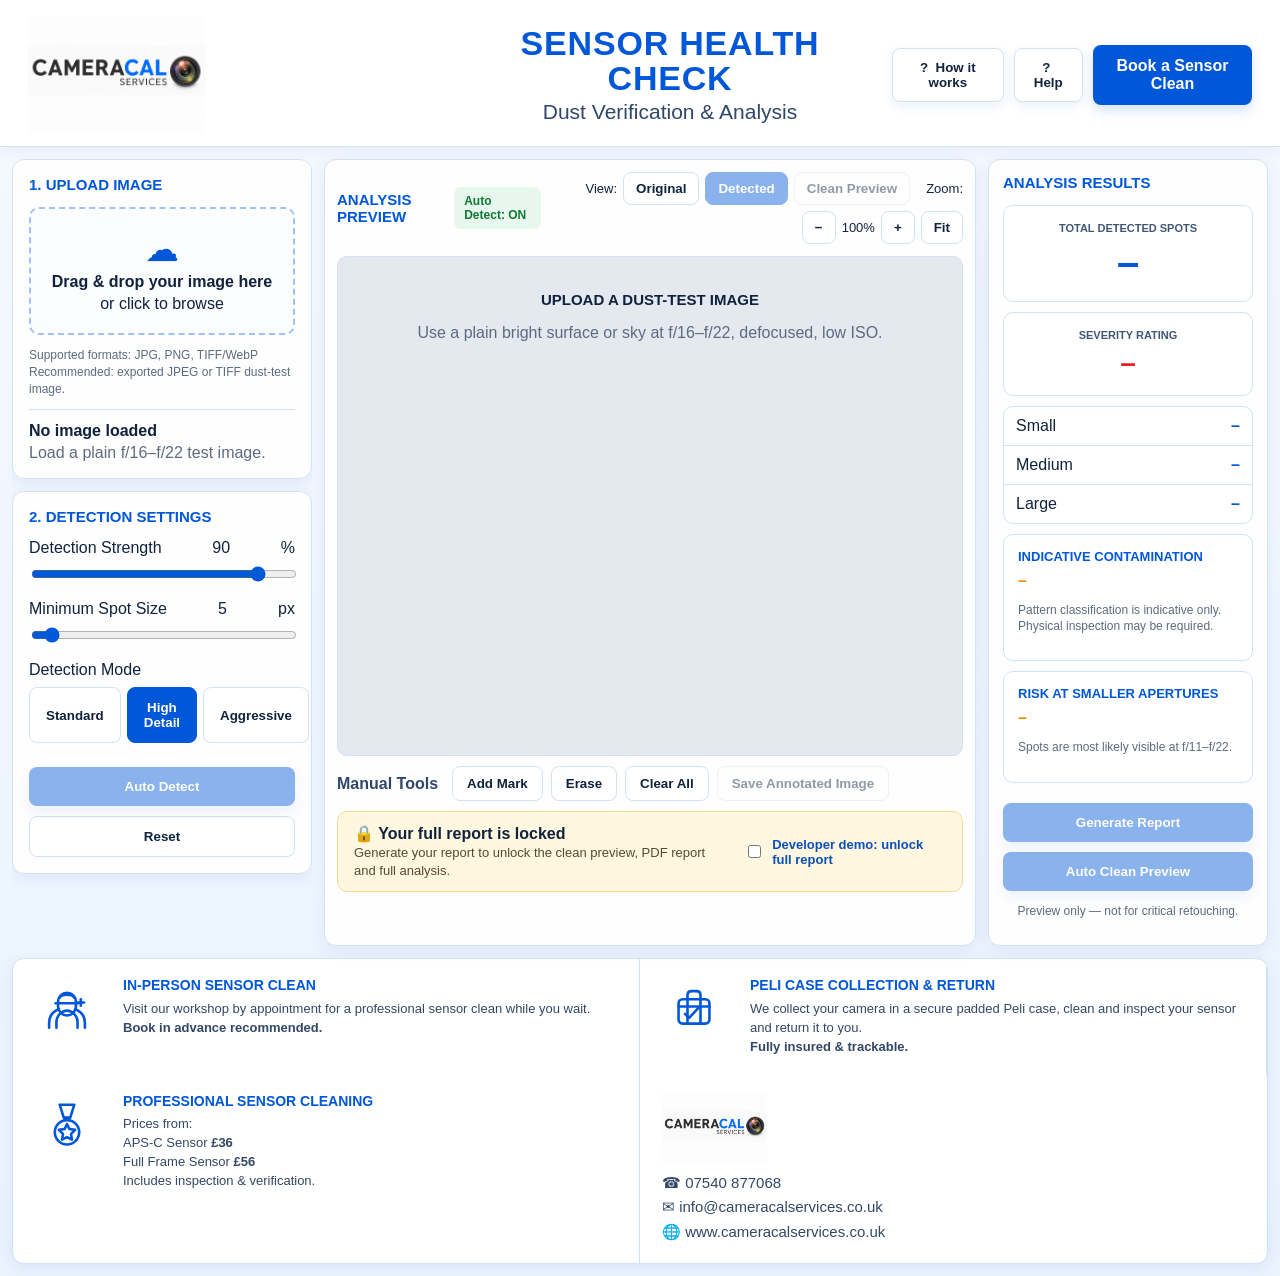
==== index-minimal-icons.html @ aa366538 "Add files via upload" ====
<!doctype html>
<html lang="en">
<head>
  <meta charset="utf-8" />
  <meta name="viewport" content="width=device-width,initial-scale=1" />
  <title>Cameracal Services – Sensor Health Check</title>
  <link rel="stylesheet" href="styles.css" />
</head>
<body>
  <header class="topbar">
    <div class="brand">
      <img class="brandLogo" src="cameracal-services-logo.jpeg" alt="Cameracal Services" />
    </div>
    <div class="titleBlock">
      <h1>Sensor Health Check</h1>
      <p>Dust Verification &amp; Analysis</p>
    </div>
    <nav class="topNav">
      <button type="button" class="plainBtn">?&nbsp; How it works</button>
      <button type="button" class="plainBtn">?&nbsp; Help</button>
      <a class="bookBtn" href="mailto:info@cameracalservices.co.uk?subject=Sensor%20cleaning%20booking%20request">Book a Sensor Clean</a>
    </nav>
  </header>

  <main class="appShell">
    <aside class="panel leftPanel">
      <section class="stepCard">
        <h2>1. Upload Image</h2>
        <label class="dropZone">
          <span class="uploadIcon">☁</span>
          <strong>Drag &amp; drop your image here</strong>
          <span>or click to browse</span>
          <input id="fileInput" type="file" accept="image/jpeg,image/png,image/tiff,image/webp" />
        </label>
        <p class="small">Supported formats: JPG, PNG, TIFF/WebP<br>Recommended: exported JPEG or TIFF dust-test image.</p>
        <div class="fileSummary" id="fileSummary"><strong>No image loaded</strong><span>Load a plain f/16–f/22 test image.</span></div>
      </section>

      <section class="stepCard">
        <h2>2. Detection Settings</h2>
        <label class="rangeLabel">Detection Strength <span id="sensValue">90</span>%</label>
        <input id="sensitivity" type="range" min="20" max="100" value="90" />
        <label class="rangeLabel">Minimum Spot Size <span id="sizeValue">5</span> px</label>
        <input id="minSize" type="range" min="1" max="80" value="5" />
        <label class="rangeLabel">Detection Mode</label>
        <div class="modeGrid"><button class="mode" type="button">Standard</button><button class="mode active" type="button">High Detail</button><button class="mode" type="button">Aggressive</button></div>
        <button id="detectBtn" disabled>Auto Detect</button>
        <button id="resetBtn" type="button">Reset</button>
      </section>
    </aside>

    <section class="canvasSection panel">
      <div class="analysisHeader">
        <h2>Analysis Preview <span class="pill">Auto Detect: ON</span></h2>
        <div class="viewControls">
          <span>View:</span>
          <button class="tab" id="viewOriginal" type="button">Original</button>
          <button class="tab active" id="toggleOverlay" disabled type="button">Detected</button>
          <button class="tab" id="toggleClean" disabled type="button">Clean Preview</button>
          <span class="zoomText">Zoom:</span>
          <button class="tab" id="zoomOut" type="button">−</button>
          <span id="zoomLabel">100%</span>
          <button class="tab" id="zoomIn" type="button">+</button>
          <button class="tab" id="fitBtn" type="button">Fit</button>
        </div>
      </div>
      <div class="canvasWrap" id="canvasWrap">
        <canvas id="mainCanvas"></canvas>
        <div class="emptyState" id="emptyState">
          <h2>Upload a dust-test image</h2>
          <p>Use a plain bright surface or sky at f/16–f/22, defocused, low ISO.</p>
        </div>
      </div>
      <div class="manualTools">
        <span>Manual Tools</span>
        <button data-tool="mark" class="tool">Add Mark</button>
        <button data-tool="erase" class="tool">Erase</button>
        <button id="clearManual" type="button">Clear All</button>
        <button id="saveBtn" disabled>Save Annotated Image</button>
      </div>
      <div class="paywallBar">
        <div><strong>🔒 Your full report is locked</strong><br><span>Generate your report to unlock the clean preview, PDF report and full analysis.</span></div>
        <label class="unlockToggle"><input type="checkbox" id="paidToggle"> Developer demo: unlock full report</label>
      </div>
    </section>

    <aside class="panel rightPanel">
      <h2>Analysis Results</h2>
      <div class="resultCard"><span>Total Detected Spots</span><strong id="spotCount">–</strong></div>
      <div class="resultCard"><span>Severity Rating</span><strong id="severity">–</strong></div>
      <div class="splitStats"><div>Small <b id="smallCount">–</b></div><div>Medium <b id="mediumCount">–</b></div><div>Large <b id="largeCount">–</b></div></div>
      <div class="infoCard"><h3>Indicative Contamination</h3><strong id="pattern">–</strong><p>Pattern classification is indicative only. Physical inspection may be required.</p></div>
      <div class="infoCard"><h3>Risk at Smaller Apertures</h3><strong id="apertureRisk">–</strong><p>Spots are most likely visible at f/11–f/22.</p></div>
      <button id="reportBtn" disabled>Generate Report</button>
      <button id="cleanupBtn" disabled>Auto Clean Preview</button>
      <p class="small center">Preview only — not for critical retouching.</p>
    </aside>
  </main>

  <footer class="serviceFooter footerVariant footer-minimal">
    <div class="serviceCard">
      <span class="serviceIcon serviceIconSvg" aria-hidden="true">
        <svg viewBox="0 0 64 64" role="img"><path d="M21 29a11 11 0 0 0 22 0v-6a11 11 0 0 0-22 0v6Z"/><path d="M18 25h28"/><path d="M23 18c3-5 15-5 18 0"/><path d="M19 55v-7c0-8 7-14 13-14s13 6 13 14v7"/><path d="M10 55v-6c0-8 5-14 12-17"/><path d="M54 55v-6c0-8-5-14-12-17"/><path d="M49 20v8"/><path d="M45 24h8"/></svg>
      </span>
      <div><strong>In-Person Sensor Clean</strong><p>Visit our workshop by appointment for a professional sensor clean while you wait.<br><b>Book in advance recommended.</b></p></div>
    </div>
    <div class="serviceCard">
      <span class="serviceIcon serviceIconSvg" aria-hidden="true">
        <svg viewBox="0 0 64 64" role="img"><rect x="13" y="20" width="38" height="30" rx="5"/><path d="M24 20v-5c0-3 2-5 5-5h6c3 0 5 2 5 5v5"/><path d="M13 29h38"/><path d="M24 20v30"/><path d="M40 20v30"/><path d="M21 38l5 5 12-13"/></svg>
      </span>
      <div><strong>Peli Case Collection &amp; Return</strong><p>We collect your camera in a secure padded Peli case, clean and inspect your sensor and return it to you.<br><b>Fully insured &amp; trackable.</b></p></div>
    </div>
    <div class="serviceCard">
      <span class="serviceIcon serviceIconSvg" aria-hidden="true">
        <svg viewBox="0 0 64 64" role="img"><path d="M23 7h18l-5 16h-8L23 7Z"/><path d="M29 23h6"/><circle cx="32" cy="41" r="15"/><path d="M32 31l3 6 7 1-5 5 1 7-6-3-6 3 1-7-5-5 7-1 3-6Z"/></svg>
      </span>
      <div><strong>Professional Sensor Cleaning</strong><p>Prices from:<br>APS-C Sensor <b>£36</b><br>Full Frame Sensor <b>£56</b><br>Includes inspection &amp; verification.</p></div>
    </div>
    <div class="contactBox"><img src="cameracal-services-logo.jpeg" alt="Cameracal Services"><p>☎ 07540 877068<br>✉ info@cameracalservices.co.uk<br>🌐 www.cameracalservices.co.uk</p></div>
  </footer>
  <script src="app.js"></script>
</body>
</html>
---- styles.css ----
:root{--bg:#eef5ff;--panel:#ffffff;--panel2:#f7fbff;--text:#10223d;--muted:#5d6b80;--blue:#0057d8;--blue2:#0d6efd;--line:#d5e1f2;--danger:#e82020;--ok:#139a43;--warn:#f28b00;--soft:#fff7df}*{box-sizing:border-box}body{margin:0;background:linear-gradient(180deg,#f5f9ff 0,#eaf3ff 100%);color:var(--text);font-family:-apple-system,BlinkMacSystemFont,"Segoe UI",Roboto,Arial,sans-serif}.topbar{min-height:116px;display:grid;grid-template-columns:440px 1fr 370px;align-items:center;gap:16px;padding:14px 24px;background:#fff;border-bottom:1px solid var(--line);box-shadow:0 2px 14px rgba(0,70,160,.08)}.brandLogo{width:420px;max-height:98px;object-fit:contain;object-position:left center;display:block}.titleBlock{text-align:center}.titleBlock h1{margin:0;text-transform:uppercase;letter-spacing:.5px;color:var(--blue);font-size:31px}.titleBlock p{margin:4px 0 0;font-size:18px;color:#30466a}.topNav{display:flex;gap:10px;justify-content:flex-end;align-items:center}.plainBtn{background:transparent;color:var(--text);border:0;font-weight:600;padding:10px;width:auto}.bookBtn,button,#detectBtn,#reportBtn,#cleanupBtn{border:0;border-radius:8px;background:var(--blue);color:white;font-weight:800;cursor:pointer;text-decoration:none;padding:12px 16px;text-align:center;box-shadow:0 6px 12px rgba(0,87,216,.16)}button:disabled{opacity:.45;cursor:not-allowed;box-shadow:none}.appShell{display:grid;grid-template-columns:300px 1fr 280px;gap:12px;padding:12px}.panel,.stepCard{background:rgba(255,255,255,.92);border:1px solid var(--line);border-radius:12px;box-shadow:0 4px 16px rgba(0,60,140,.08)}.panel{padding:14px;overflow:auto}.leftPanel{background:transparent;border:0;box-shadow:none;padding:0;display:flex;flex-direction:column;gap:12px}.stepCard{padding:16px}.panel h2,.stepCard h2{margin:0 0 14px;text-transform:uppercase;font-size:15px;color:var(--blue)}.dropZone{border:2px dashed #9ec1f7;border-radius:10px;min-height:128px;display:flex;flex-direction:column;align-items:center;justify-content:center;text-align:center;gap:4px;cursor:pointer;background:#fbfdff}.dropZone input{display:none}.uploadIcon{font-size:34px;color:var(--blue)}.small{font-size:12px;color:var(--muted);line-height:1.4}.center{text-align:center}.fileSummary{display:flex;flex-direction:column;gap:4px;border-top:1px solid var(--line);margin-top:12px;padding-top:12px;color:var(--muted)}.fileSummary strong{color:var(--text)}.rangeLabel{display:flex;justify-content:space-between;margin:14px 0 7px;color:var(--text)}input[type="range"]{width:100%;accent-color:var(--blue)}.modeGrid{display:grid;grid-template-columns:1fr 1fr 1fr;gap:6px;margin:8px 0 14px}.mode,.tab,.tool,#resetBtn,#saveBtn,#clearManual{background:#fff;color:var(--text);border:1px solid var(--line);box-shadow:none}.mode.active,.tab.active,.tool.active{background:var(--blue);color:white;border-color:var(--blue)}#detectBtn,#resetBtn{width:100%;margin-top:10px}.canvasSection{min-width:0;display:flex;flex-direction:column;padding:12px}.analysisHeader{display:flex;justify-content:space-between;align-items:center;gap:10px}.analysisHeader h2{margin:0;color:var(--blue);display:flex;align-items:center;gap:10px}.pill{background:#e8f7ed;color:#0f7a34;border-radius:7px;padding:7px 10px;font-size:12px;text-transform:none}.viewControls{display:flex;gap:6px;align-items:center;font-size:13px}.tab{padding:8px 12px;width:auto;margin:0}.zoomText{margin-left:10px}.canvasWrap{position:relative;background:#e4e8ef;border:1px solid var(--line);border-radius:10px;margin-top:12px;min-height:540px;overflow:auto;display:flex;align-items:center;justify-content:center}.canvasWrap canvas{max-width:100%;display:block}.emptyState{position:absolute;text-align:center;color:var(--muted);padding:24px}.emptyState h2{color:var(--text)}.manualTools{display:flex;align-items:center;gap:8px;margin-top:10px}.manualTools span{font-weight:800;color:#30466a;margin-right:6px}.manualTools button{width:auto;margin:0;padding:9px 14px}.paywallBar{margin-top:10px;background:var(--soft);border:1px solid #f0dc9a;border-radius:10px;padding:12px 16px;display:flex;justify-content:space-between;align-items:center;gap:16px}.paywallBar span{color:#534b31;font-size:13px}.unlockToggle{display:flex;align-items:center;gap:8px;font-size:13px;font-weight:800;color:#0b4fb8}.rightPanel h2{color:var(--blue)}.resultCard{border:1px solid var(--line);border-radius:10px;text-align:center;padding:16px 10px;margin:10px 0;background:#fff}.resultCard span{display:block;text-transform:uppercase;font-size:11px;color:#405676;font-weight:800}.resultCard strong{display:block;font-size:40px;color:var(--blue);margin-top:6px}.resultCard:nth-of-type(2) strong{color:var(--danger);font-size:28px}.splitStats{border:1px solid var(--line);border-radius:10px;background:#fff;margin:10px 0;overflow:hidden}.splitStats div{display:flex;justify-content:space-between;padding:10px 12px;border-bottom:1px solid var(--line)}.splitStats div:last-child{border-bottom:0}.splitStats b{color:var(--blue)}.infoCard{border:1px solid var(--line);border-radius:10px;background:#fff;margin:10px 0;padding:14px}.infoCard h3{margin:0 0 8px;color:var(--blue);font-size:13px;text-transform:uppercase}.infoCard strong{color:var(--warn)}.infoCard p{font-size:12px;color:var(--muted);line-height:1.35}#reportBtn,#cleanupBtn{width:100%;margin-top:10px}.serviceFooter{display:grid;grid-template-columns:1fr 1fr 1fr 330px;gap:0;margin:0 12px 12px;background:#fff;border:1px solid var(--line);border-radius:12px;overflow:hidden;box-shadow:0 4px 16px rgba(0,60,140,.08)}.serviceFooter>div{padding:20px 24px;border-right:1px solid var(--line)}.serviceCard{display:grid;grid-template-columns:70px 1fr;gap:18px;align-items:start}.serviceIcon{font-size:52px;line-height:1;color:var(--blue);filter:grayscale(1) brightness(.75) sepia(1) hue-rotate(175deg) saturate(6)}.serviceFooter>div:last-child{border-right:0}.serviceFooter strong{display:block;color:var(--blue);text-transform:uppercase;margin-bottom:6px}.serviceFooter p{margin:0;color:#334766;line-height:1.45}.contactBox img{width:220px;display:block;margin-bottom:8px}.canvasWrap.markMode canvas{cursor:crosshair}.canvasWrap.eraseMode canvas{cursor:not-allowed}canvas{transition:width .12s,height .12s}@media(max-width:1100px){.topbar{grid-template-columns:1fr}.titleBlock{text-align:left}.topNav{justify-content:flex-start}.appShell{grid-template-columns:1fr}.canvasWrap{min-height:55vh}.serviceFooter{grid-template-columns:1fr}.serviceFooter>div{border-right:0;border-bottom:1px solid var(--line)}}@media print{.topbar,.appShell,.serviceFooter{display:none}}

/* V1.3 footer icon update — replaces emoji icons with clean professional SVG line icons */
.serviceIconSvg{width:64px;height:64px;display:flex;align-items:center;justify-content:center;color:var(--blue);filter:none;background:linear-gradient(180deg,#f8fbff,#edf5ff);border:1px solid #d7e5fb;border-radius:18px;box-shadow:0 8px 18px rgba(0,87,216,.10)}
.serviceIconSvg svg{width:52px;height:52px;display:block;fill:none;stroke:currentColor;stroke-width:3.2;stroke-linecap:round;stroke-linejoin:round}
.serviceFooter.footer-outline .serviceCard{grid-template-columns:76px 1fr;align-items:start}
.serviceFooter.footer-outline .serviceIconSvg{background:transparent;border:0;box-shadow:none;border-radius:0;width:70px;height:70px}
.serviceFooter.footer-outline .serviceIconSvg svg{width:64px;height:64px;stroke-width:3}
.serviceFooter.footer-solid .serviceIconSvg{background:linear-gradient(180deg,#0567f1,#004bbf);color:#fff;border-color:#004bbf}
.serviceFooter.footer-minimal .serviceIconSvg{background:#fff;border:0;box-shadow:none;color:var(--blue)}

.tipCard{background:linear-gradient(180deg,#ffffff,#f4f8ff)}
.tipCard h2::before{content:"💡 ";}


/* V1.5 mockup alignment updates */
.topbar{
  min-height:128px;
  grid-template-columns:500px 1fr 390px;
  padding:16px 28px 12px;
}
.brandLogo{
  width:480px;
  max-height:110px;
  object-fit:contain;
}
.titleBlock h1{font-size:40px;line-height:1.02;font-weight:900;letter-spacing:.8px;}
.titleBlock p{font-size:21px;}
.plainBtn{
  background:#fff;
  border:1px solid var(--line);
  border-radius:8px;
  padding:11px 16px;
  box-shadow:0 4px 12px rgba(0,70,160,.08);
}
.qIcon{display:inline-flex;align-items:center;justify-content:center;width:22px;height:22px;border:2px solid var(--blue);border-radius:50%;color:var(--blue);font-weight:900;margin-right:6px;}
.appShell{grid-template-columns:320px 1fr 300px;}
.canvasWrap{min-height:525px;}
.serviceFooter{grid-template-columns:1.15fr 1.15fr 1.05fr 360px;}
.serviceFooter>div{padding:18px 22px;}
.serviceFooter strong{font-size:14px;line-height:1.2;}
.serviceFooter p{font-size:13px;line-height:1.45;}
.serviceFooter.footer-outline .serviceCard{grid-template-columns:76px 1fr;gap:18px;}
.serviceFooter.footer-outline .serviceIconSvg{width:72px;height:72px;}
.serviceFooter.footer-outline .serviceIconSvg svg{width:68px;height:68px;stroke-width:2.7;}
.contactBox img{width:260px;max-height:70px;object-fit:contain;object-position:left center;}
.contactBox p{font-size:15px;line-height:1.65;}
.modalBackdrop{position:fixed;inset:0;background:rgba(9,28,60,.42);z-index:50;display:flex;align-items:center;justify-content:center;padding:24px;}
.modalBackdrop[hidden]{display:none;}
.modalBox{width:min(720px,96vw);background:#fff;border-radius:16px;border:1px solid var(--line);box-shadow:0 24px 80px rgba(0,30,80,.26);padding:26px 30px;position:relative;color:var(--text);}
.modalBox h2{margin:0 0 14px;color:var(--blue);text-transform:uppercase;letter-spacing:.4px;}
.modalBox h3{margin:18px 0 6px;color:var(--blue);}
.modalBox p,.modalBox li{font-size:15px;line-height:1.55;color:#263b5f;}
.modalList{padding-left:22px;}
.modalClose{position:absolute;right:14px;top:12px;background:#fff;color:var(--blue);border:1px solid var(--line);box-shadow:none;border-radius:50%;width:36px;height:36px;padding:0;font-size:24px;line-height:1;}
@media(max-width:1300px){.topbar{grid-template-columns:380px 1fr 330px}.brandLogo{width:360px}.titleBlock h1{font-size:32px}.appShell{grid-template-columns:300px 1fr 280px}.serviceFooter{grid-template-columns:1fr 1fr}.contactBox img{width:230px}}


/* V1.6 final visual alignment and image navigation */
.topbar{grid-template-columns:520px 1fr 420px;min-height:132px}.brandLogo{width:500px;max-height:118px}.canvasWrap{min-height:560px;align-items:flex-start;padding:10px}.canvasWrap canvas{max-width:none;border-radius:8px}.viewControls{flex-wrap:wrap;justify-content:flex-end}.unlockBtn{background:var(--blue);color:#fff;border-radius:8px;border:0;padding:12px 22px;min-width:220px}.unlockBtn b{margin-left:14px}.devOnly{font-size:11px;opacity:.55}.serviceFooter{margin-top:0}.serviceFooter.footer-outline .serviceIconSvg svg{stroke-width:2.45}.loupe{position:absolute;left:26px;bottom:22px;width:185px;height:140px;border:2px solid rgba(255,255,255,.95);border-radius:8px;background:rgba(255,255,255,.12);box-shadow:0 8px 18px rgba(0,30,80,.28);overflow:hidden;pointer-events:none}.loupe canvas{width:100%;height:100%;display:block;filter:contrast(1.04)}.loupe span{position:absolute;left:10px;top:8px;color:#fff;font-weight:900;font-size:20px;text-shadow:0 1px 4px rgba(0,0,0,.55)}.loupe span:last-child{right:10px;left:auto;top:auto;bottom:8px}.canvasWrap.enlargeMode{cursor:zoom-in}.canvasWrap.enlargeMode canvas{cursor:zoom-in}.serviceFooter.footer-outline .serviceIconSvg{color:#0057d8}.contactBox img{width:285px}
@media(max-width:1400px){.topbar{grid-template-columns:420px 1fr 360px}.brandLogo{width:410px}.titleBlock h1{font-size:34px}.canvasWrap{min-height:500px}.serviceFooter{grid-template-columns:1fr 1fr}.contactBox img{width:250px}}
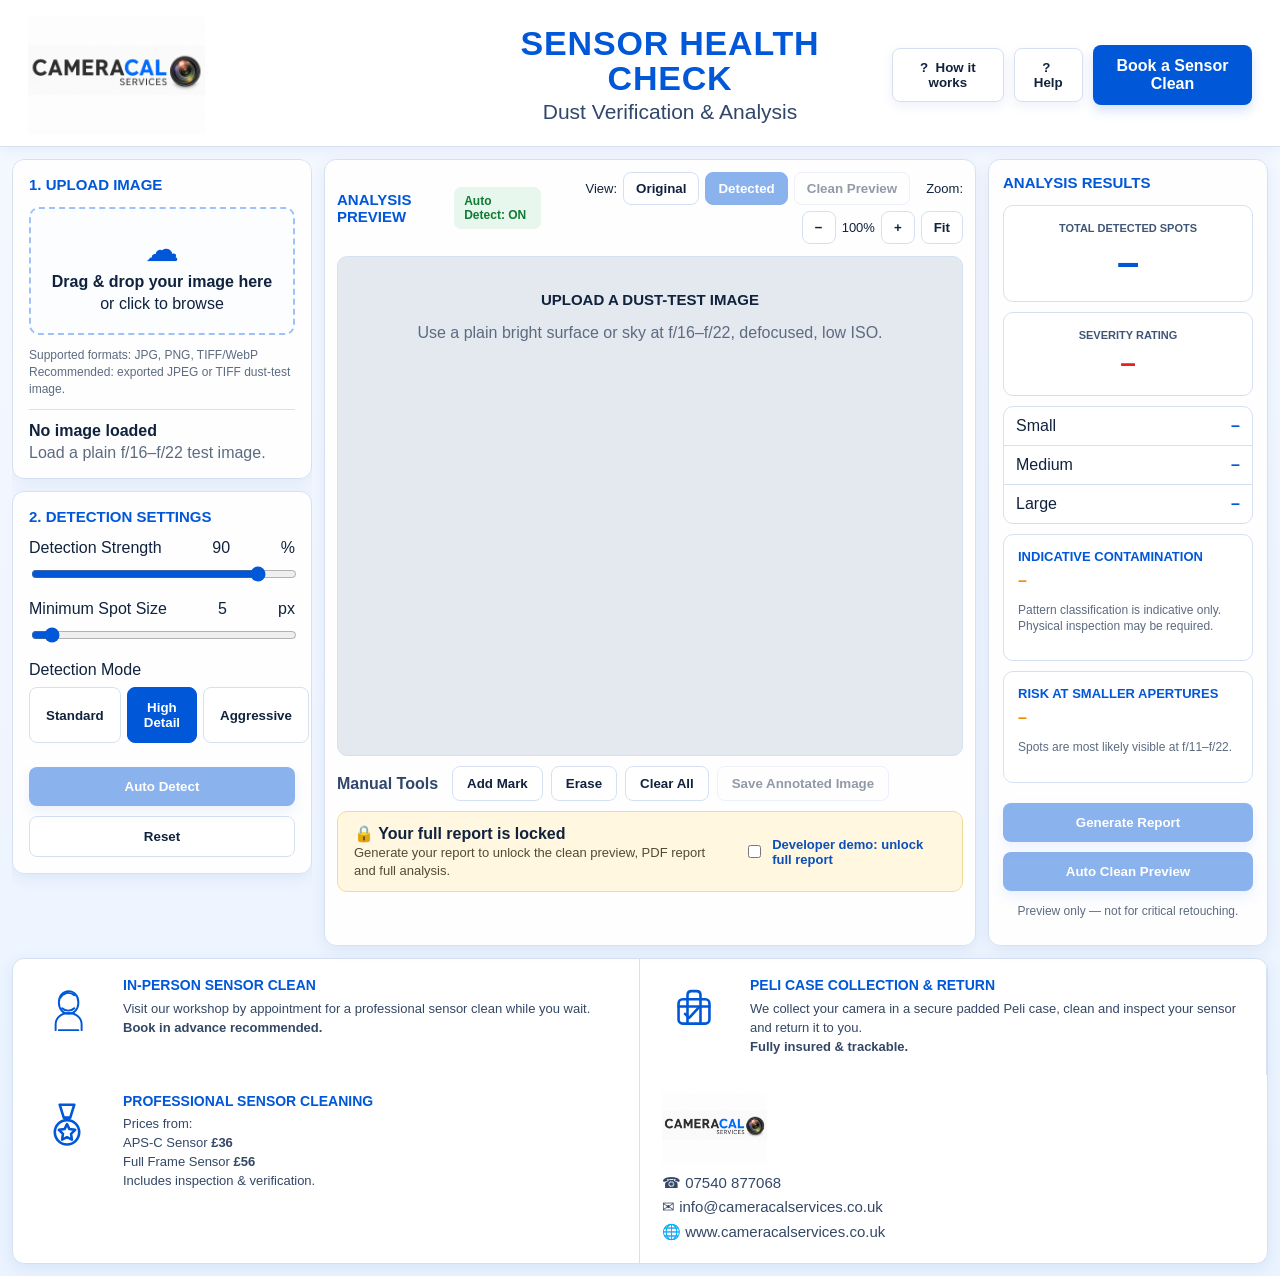
==== commit d20ee219: "Add files via upload" ====
--- a/index-minimal-icons.html
+++ b/index-minimal-icons.html
@@ -100,7 +100,7 @@
   <footer class="serviceFooter footerVariant footer-minimal">
     <div class="serviceCard">
       <span class="serviceIcon serviceIconSvg" aria-hidden="true">
-        <svg viewBox="0 0 64 64" role="img"><path d="M21 29a11 11 0 0 0 22 0v-6a11 11 0 0 0-22 0v6Z"/><path d="M18 25h28"/><path d="M23 18c3-5 15-5 18 0"/><path d="M19 55v-7c0-8 7-14 13-14s13 6 13 14v7"/><path d="M10 55v-6c0-8 5-14 12-17"/><path d="M54 55v-6c0-8-5-14-12-17"/><path d="M49 20v8"/><path d="M45 24h8"/></svg>
+        <svg viewBox="0 0 64 64" role="img"><path d="M22 24c0-8 5-14 12-14s12 6 12 14c0 8-5 14-12 14S22 32 22 24Z"/><path d="M24 18c3-6 11-8 17-3"/><path d="M18 58v-7c0-8 7-14 16-14s16 6 16 14v7"/><path d="M22 58h24"/><path d="M26 31c4 4 11 4 15 0"/></svg>
       </span>
       <div><strong>In-Person Sensor Clean</strong><p>Visit our workshop by appointment for a professional sensor clean while you wait.<br><b>Book in advance recommended.</b></p></div>
     </div>
--- a/styles.css
+++ b/styles.css
@@ -59,3 +59,8 @@
 /* V1.6 final visual alignment and image navigation */
 .topbar{grid-template-columns:520px 1fr 420px;min-height:132px}.brandLogo{width:500px;max-height:118px}.canvasWrap{min-height:560px;align-items:flex-start;padding:10px}.canvasWrap canvas{max-width:none;border-radius:8px}.viewControls{flex-wrap:wrap;justify-content:flex-end}.unlockBtn{background:var(--blue);color:#fff;border-radius:8px;border:0;padding:12px 22px;min-width:220px}.unlockBtn b{margin-left:14px}.devOnly{font-size:11px;opacity:.55}.serviceFooter{margin-top:0}.serviceFooter.footer-outline .serviceIconSvg svg{stroke-width:2.45}.loupe{position:absolute;left:26px;bottom:22px;width:185px;height:140px;border:2px solid rgba(255,255,255,.95);border-radius:8px;background:rgba(255,255,255,.12);box-shadow:0 8px 18px rgba(0,30,80,.28);overflow:hidden;pointer-events:none}.loupe canvas{width:100%;height:100%;display:block;filter:contrast(1.04)}.loupe span{position:absolute;left:10px;top:8px;color:#fff;font-weight:900;font-size:20px;text-shadow:0 1px 4px rgba(0,0,0,.55)}.loupe span:last-child{right:10px;left:auto;top:auto;bottom:8px}.canvasWrap.enlargeMode{cursor:zoom-in}.canvasWrap.enlargeMode canvas{cursor:zoom-in}.serviceFooter.footer-outline .serviceIconSvg{color:#0057d8}.contactBox img{width:285px}
 @media(max-width:1400px){.topbar{grid-template-columns:420px 1fr 360px}.brandLogo{width:410px}.titleBlock h1{font-size:34px}.canvasWrap{min-height:500px}.serviceFooter{grid-template-columns:1fr 1fr}.contactBox img{width:250px}}
+
+/* Final icon refinement: simpler in-person service icon */
+.serviceFooter .serviceCard:first-child .serviceIconSvg svg {
+  stroke-width: 2.4;
+}
